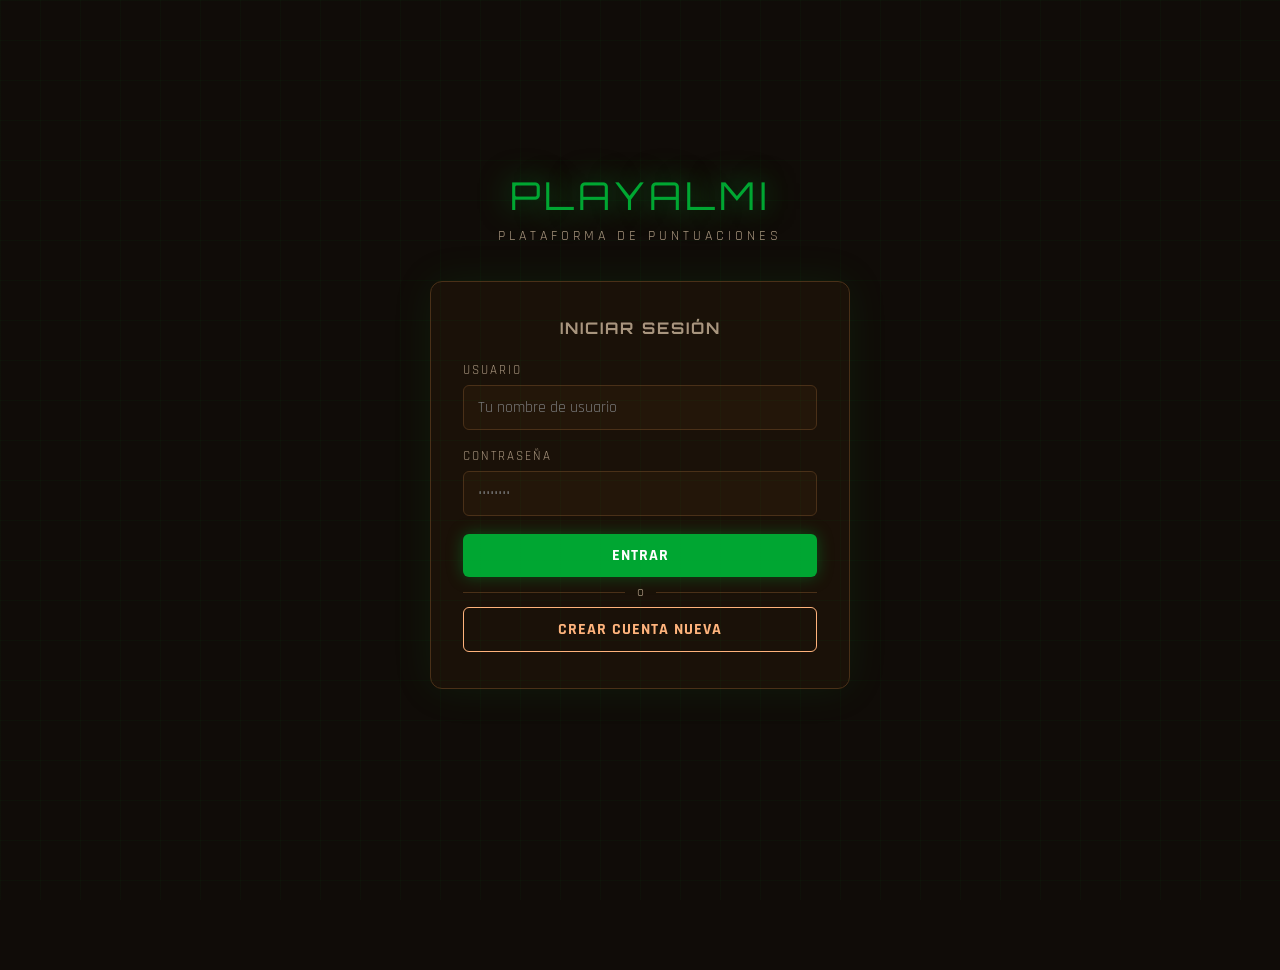
==== login.html @ a69c3453 "acceso e inicio a la pagina web" ====
<!DOCTYPE html>
<html lang="es">
<head>
    <meta charset="UTF-8">
    <meta name="viewport" content="width=device-width, initial-scale=1.0">
    <title>PlayAlmi — Login</title>
    <link rel="stylesheet" href="css/index.css" />
</head>
<body>

    <div class="pagina-acceso">

        <div class="logo-acceso">PLAYALMI</div>
        <p class="subtitulo-acceso">Plataforma de puntuaciones</p>

        <div class="contenedor-formulario">
            <h3>Iniciar sesión</h3>

            <div class="parFormulario">
                <label for="usuario">Usuario</label>
                <input type="text" id="usuario" placeholder="Tu nombre de usuario" autocomplete="username" />
            </div>

            <div class="parFormulario">
                <label for="contrasena">Contraseña</label>
                <input type="password" id="contrasena" placeholder="••••••••" autocomplete="current-password" />
            </div>

            <button class="btn btn-primario btn-full" id="btnLogin">Entrar</button>

            <div class="separador">o</div>

            <a href="registro.html" class="btn btn-secundario btn-full" style="margin-top:4px;">
                Crear cuenta nueva
            </a>
        </div>

        <div id="mensajesAlerta" style="margin-top:16px;"></div>

    </div>



    <script src="https://code.jquery.com/jquery-3.7.1.min.js"></script>
    <script src="js/api.js"></script>
    <script src="js/login.js"></script>
</body>
</html>
---- css/index.css ----
@import url('https://fonts.googleapis.com/css2?family=Rajdhani:wght@400;600;700&family=Orbitron:wght@700;900&display=swap');

:root {
  --bg-dark: #100c08;
  --bg-card: #1a1108;
  --bg-input: #231609;
  --border: #4a3018;
  --neon-purple: #00a632;
  --neon-cyan: #ffb37c;
  --neon-green: #3a5f45;
  --text-main: #f5f0e8;
  --text-muted: #a8957e;
  --danger: #c83232;
  --success: #00a632;
  --gold: #c06014;
  --silver: #a0a0a0;
  --bronze: #762e00;
}

* {
  box-sizing: border-box;
  margin: 0;
  padding: 0;
  font-family: 'Rajdhani', sans-serif;
}

body {
  background-color: var(--bg-dark);
  color: var(--text-main);
  min-height: 100vh;
  padding-bottom: 70px;
  overflow-x: hidden;
}

body::before {
  content: '';
  position: fixed;
  inset: 0;
  background-image: linear-gradient(rgba(0, 166, 50, 0.04) 1px, transparent 1px), linear-gradient(90deg, rgba(0, 166, 50, 0.04) 1px, transparent 1px);
  background-size: 40px 40px;
  pointer-events: none;
  z-index: 0;
}

header {
  position: relative;
  z-index: 10;
  background: var(--bg-card);
  border-bottom: 1px solid var(--border);
  padding: 16px 5%;
  display: flex;
  align-items: center;
  justify-content: space-between;
  flex-wrap: wrap;
  gap: 10px;
}

header h1 {
  font-family: 'Orbitron', sans-serif;
  font-size: 1.8rem;
  color: var(--neon-purple);
  text-shadow: 0 0 20px rgba(0, 166, 50, 0.6);
  letter-spacing: 2px;
}

header .subtitulo {
  font-size: 0.85rem;
  color: var(--text-muted);
  letter-spacing: 3px;
  text-transform: uppercase;
}

nav {
  width: 100%;
  margin-top: 10px;
}

.menuNivel1 {
  list-style: none;
  display: flex;
  width: 100%;
  background: var(--bg-dark);
  border: 1px solid var(--border);
  border-radius: 6px;
  overflow: hidden;
}

.menuNivel1 > li {
  flex: 1;
  text-align: center;
}

.menuNivel1 a {
  display: block;
  padding: 12px 0;
  color: var(--text-muted);
  text-decoration: none;
  font-weight: 600;
  font-size: 0.95rem;
  letter-spacing: 1px;
  text-transform: uppercase;
  transition: color 0.2s, background 0.2s;
}

.menuNivel1 li:hover a {
  color: var(--neon-cyan);
  background: rgba(255, 179, 124, 0.05);
}

.menuNivel1 li.activo a {
  color: var(--neon-purple);
  background: rgba(0, 166, 50, 0.1);
  border-bottom: 2px solid var(--neon-purple);
}

main {
  position: relative;
  z-index: 1;
  display: flex;
  flex-wrap: wrap;
  justify-content: center;
  align-items: center;
  gap: 24px;
  padding: 40px 20px;
  max-width: 1100px;
  width: 100%;
  margin: 0 auto;
}

h2 {
  width: 100%;
  text-align: center;
  font-family: 'Orbitron', sans-serif;
  font-size: 1.4rem;
  color: var(--text-main);
  letter-spacing: 2px;
  margin-bottom: 10px;
}

h2 span {
  color: var(--neon-purple);
}

.tarjeta-jugador {
  background: var(--bg-card);
  border: 1px solid var(--border);
  border-radius: 10px;
  width: 220px;
  padding: 24px 16px;
  display: flex;
  flex-direction: column;
  align-items: center;
  gap: 10px;
  transition: transform 0.2s, border-color 0.2s;
  text-decoration: none;
  color: var(--text-main);
  cursor: pointer;
}

.tarjeta-jugador:hover {
  transform: translateY(-5px);
  border-color: var(--neon-purple);
  box-shadow: 0 0 20px rgba(0, 166, 50, 0.2);
}

.tarjeta-jugador .posicion {
  font-family: 'Orbitron', sans-serif;
  font-size: 2rem;
  font-weight: 900;
}

.pos-1 {
  color: var(--gold);
  text-shadow: 0 0 10px rgba(192, 96, 20, 0.6);
}

.pos-2 {
  color: var(--silver);
  text-shadow: 0 0 10px rgba(160, 160, 160, 0.4);
}

.pos-3 {
  color: var(--bronze);
  text-shadow: 0 0 10px rgba(118, 46, 0, 0.4);
}

.tarjeta-jugador img.avatar {
  width: 72px;
  height: 72px;
  border-radius: 50%;
  object-fit: cover;
  border: 2px solid var(--neon-purple);
  box-shadow: 0 0 12px rgba(0, 166, 50, 0.4);
}

.tarjeta-jugador h3 {
  font-size: 1.1rem;
  font-weight: 700;
  letter-spacing: 1px;
}

.tarjeta-jugador .puntuacion {
  font-family: 'Orbitron', sans-serif;
  font-size: 1.2rem;
  color: var(--neon-cyan);
}

.tarjeta-jugador .nivel {
  font-size: 0.78rem;
  color: var(--text-muted);
  background: var(--bg-input);
  padding: 3px 10px;
  border-radius: 20px;
  letter-spacing: 1px;
  text-transform: uppercase;
}

.tabla-ranking {
  width: 90%;
  max-width: 750px;
  margin: 0 auto;
  border-collapse: collapse;
  background: var(--bg-card);
  border: 1px solid var(--border);
  border-radius: 10px;
  overflow: hidden;
}

.tabla-ranking th {
  background: var(--bg-input);
  padding: 13px 16px;
  text-align: left;
  font-size: 0.82rem;
  letter-spacing: 2px;
  text-transform: uppercase;
  color: var(--text-muted);
}

.tabla-ranking td {
  padding: 12px 16px;
  border-bottom: 1px solid var(--border);
  font-size: 0.95rem;
  color: var(--text-main);
}

.tabla-ranking tr:last-child td {
  border-bottom: none;
}

.tabla-ranking tr:hover td {
  background: rgba(0, 166, 50, 0.05);
}

.tabla-ranking .pts {
  font-family: 'Orbitron', sans-serif;
  color: var(--neon-cyan);
  font-size: 0.9rem;
}

.contenedor-formulario {
  background: var(--bg-card);
  border: 1px solid var(--border);
  border-radius: 12px;
  padding: 36px 32px;
  width: 100%;
  max-width: 420px;
  margin: 0 auto;
  box-shadow: 0 0 40px rgba(0, 166, 50, 0.1);
}

.contenedor-formulario h3 {
  font-family: 'Orbitron', sans-serif;
  font-size: 1rem;
  text-align: center;
  color: var(--text-muted);
  letter-spacing: 2px;
  margin-bottom: 24px;
  text-transform: uppercase;
}

.parFormulario {
  display: flex;
  flex-direction: column;
  gap: 6px;
  margin-bottom: 18px;
}

.parFormulario label {
  font-size: 0.82rem;
  letter-spacing: 2px;
  text-transform: uppercase;
  color: var(--text-muted);
}

.parFormulario input,
.parFormulario select {
  background: var(--bg-input);
  border: 1px solid var(--border);
  border-radius: 6px;
  padding: 11px 14px;
  color: var(--text-main);
  font-family: 'Rajdhani', sans-serif;
  font-size: 1rem;
  width: 100%;
  transition: border-color 0.2s, box-shadow 0.2s;
}

.parFormulario input:focus,
.parFormulario select:focus {
  outline: none;
  border-color: var(--neon-purple);
  box-shadow: 0 0 12px rgba(0, 166, 50, 0.25);
}

.avatar-preview {
  width: 88px;
  height: 88px;
  border-radius: 50%;
  object-fit: cover;
  border: 2px solid var(--neon-purple);
  box-shadow: 0 0 12px rgba(0, 166, 50, 0.3);
  display: block;
  margin: 10px auto 0;
}

.separador {
  display: flex;
  align-items: center;
  gap: 12px;
  color: var(--text-muted);
  font-size: 0.85rem;
  margin: 6px 0;
}

.separador::before,
.separador::after {
  content: '';
  flex: 1;
  height: 1px;
  background: var(--border);
}

.btn {
  display: inline-block;
  padding: 11px 24px;
  border: none;
  border-radius: 6px;
  cursor: pointer;
  font-family: 'Rajdhani', sans-serif;
  font-size: 1rem;
  font-weight: 700;
  letter-spacing: 1px;
  text-transform: uppercase;
  text-decoration: none;
  text-align: center;
  transition: all 0.2s;
}

.btn-primario {
  background: var(--neon-purple);
  color: #fff;
  box-shadow: 0 0 16px rgba(0, 166, 50, 0.4);
}

.btn-primario:hover {
  background: #007d28;
  box-shadow: 0 0 24px rgba(0, 166, 50, 0.6);
  transform: translateY(-1px);
}

.btn-secundario {
  background: transparent;
  color: var(--neon-cyan);
  border: 1px solid var(--neon-cyan);
}

.btn-secundario:hover {
  background: rgba(255, 179, 124, 0.08);
  box-shadow: 0 0 14px rgba(255, 179, 124, 0.2);
}

.btn-peligro {
  background: transparent;
  color: var(--danger);
  border: 1px solid var(--danger);
}

.btn-peligro:hover {
  background: rgba(200, 50, 50, 0.08);
}

.btn-full {
  width: 100%;
  display: block;
}

.fila-botones {
  display: flex;
  justify-content: center;
  gap: 10px;
  margin-top: 14px;
  flex-wrap: wrap;
}

#mensajesAlerta {
  display: none;
  width: 100%;
  max-width: 420px;
  margin: 0 auto;
  padding: 12px 16px;
  border-radius: 6px;
  font-weight: 600;
  text-align: center;
  font-size: 0.95rem;
  letter-spacing: 0.5px;
}

#mensajesAlerta.error {
  background: rgba(200, 50, 50, 0.15);
  border: 1px solid var(--danger);
  color: #f08080;
}

#mensajesAlerta.exito {
  background: rgba(0, 166, 50, 0.15);
  border: 1px solid var(--success);
  color: #80e0a0;
}

#mensajesAlerta.info {
  background: rgba(255, 179, 124, 0.1);
  border: 1px solid var(--neon-cyan);
  color: var(--neon-cyan);
}

.perfil-card {
  background: var(--bg-card);
  border: 1px solid var(--border);
  border-radius: 12px;
  padding: 36px 28px;
  width: 100%;
  max-width: 460px;
  margin: 0 auto;
  text-align: center;
  box-shadow: 0 0 40px rgba(0, 166, 50, 0.1);
}

.perfil-card img.avatar-grande {
  width: 120px;
  height: 120px;
  border-radius: 50%;
  object-fit: cover;
  border: 3px solid var(--neon-purple);
  box-shadow: 0 0 20px rgba(0, 166, 50, 0.5);
  margin-bottom: 16px;
}

.perfil-card h3 {
  font-family: 'Orbitron', sans-serif;
  font-size: 1.3rem;
  color: var(--text-main);
  margin-bottom: 4px;
}

.perfil-card .stat {
  color: var(--text-muted);
  margin: 6px 0;
  font-size: 1rem;
}

.perfil-card .stat span {
  color: var(--neon-cyan);
  font-weight: 700;
}

.filtros {
  width: 100%;
  display: flex;
  justify-content: center;
  gap: 12px;
  flex-wrap: wrap;
  margin-bottom: 6px;
}

.filtros select,
.filtros input[type='text'] {
  background: var(--bg-card);
  border: 1px solid var(--border);
  border-radius: 6px;
  padding: 9px 14px;
  color: var(--text-main);
  font-family: 'Rajdhani', sans-serif;
  font-size: 0.95rem;
  transition: border-color 0.2s;
}

.filtros select:focus,
.filtros input[type='text']:focus {
  outline: none;
  border-color: var(--neon-purple);
}

.cargando {
  width: 100%;
  text-align: center;
  padding: 50px;
  color: var(--text-muted);
  font-size: 1rem;
  letter-spacing: 2px;
  text-transform: uppercase;
}

#top3 {
  width: 100%;
  display: flex;
  flex-direction: column;
  align-items: center;
  justify-content: center;
  gap: 0;
}

footer {
  position: fixed;
  bottom: 0;
  left: 0;
  width: 100%;
  height: 56px;
  background: var(--bg-card);
  border-top: 1px solid var(--border);
  display: flex;
  justify-content: center;
  align-items: center;
  gap: 28px;
  z-index: 10;
}

footer a {
  color: var(--text-muted);
  text-decoration: none;
  font-size: 0.85rem;
  letter-spacing: 1px;
  text-transform: uppercase;
  transition: color 0.2s;
}

footer a:hover {
  color: var(--neon-purple);
}

.pagina-acceso {
  min-height: 100vh;
  display: flex;
  flex-direction: column;
  align-items: center;
  justify-content: center;
  padding: 40px 20px 80px;
}

.pagina-acceso .logo-acceso {
  font-family: 'Orbitron', sans-serif;
  font-size: 2.4rem;
  color: var(--neon-purple);
  text-shadow: 0 0 30px rgba(0, 166, 50, 0.7);
  margin-bottom: 8px;
  letter-spacing: 4px;
}

.pagina-acceso .subtitulo-acceso {
  color: var(--text-muted);
  font-size: 0.85rem;
  letter-spacing: 4px;
  text-transform: uppercase;
  margin-bottom: 36px;
}

@media (max-width: 992px) {
  header {
    padding: 14px 20px;
  }

  .menuNivel1 a {
    font-size: 0.86rem;
    letter-spacing: 0.6px;
    padding: 10px 6px;
  }

  main {
    padding: 30px 14px;
    gap: 18px;
  }

  .tabla-ranking {
    width: 100%;
  }
}

@media (max-width: 768px) {
  body {
    padding-bottom: 20px;
  }

  header {
    justify-content: center;
    text-align: center;
  }

  nav {
    margin-top: 12px;
  }

  .menuNivel1 {
    flex-direction: column;
  }

  .menuNivel1 > li {
    border-bottom: 1px solid var(--border);
  }

  .menuNivel1 > li:last-child {
    border-bottom: none;
  }

  h2 {
    font-size: 1.15rem;
    letter-spacing: 1px;
  }

  .contenedor-formulario,
  .perfil-card {
    max-width: 100%;
    width: 100%;
    padding: 24px 18px;
  }

  .fila-botones {
    flex-direction: column;
  }

  .fila-botones .btn,
  .fila-botones a.btn {
    width: 100%;
  }

  .filtros {
    flex-direction: column;
    align-items: stretch;
    width: 100%;
    max-width: 460px;
    margin-left: auto;
    margin-right: auto;
  }

  .filtros select,
  .filtros input[type='text'] {
    width: 100%;
  }

  .tabla-ranking {
    display: block;
    overflow-x: auto;
    -webkit-overflow-scrolling: touch;
    white-space: nowrap;
  }

  footer {
    position: static;
    height: auto;
    gap: 14px;
    padding: 12px 10px;
    flex-wrap: wrap;
  }
}

@media (max-width: 480px) {
  header h1 {
    font-size: 1.2rem;
  }

  header .subtitulo {
    font-size: 0.74rem;
    letter-spacing: 2px;
  }

  .pagina-acceso {
    padding: 20px 12px 28px;
    min-height: auto;
  }

  .pagina-acceso .logo-acceso {
    font-size: 1.9rem;
    letter-spacing: 2px;
  }

  .pagina-acceso .subtitulo-acceso {
    margin-bottom: 22px;
    letter-spacing: 2px;
  }

  .tarjeta-jugador {
    width: 100%;
    max-width: 320px;
  }

  .parFormulario label {
    font-size: 0.75rem;
    letter-spacing: 1px;
  }

  .parFormulario input,
  .parFormulario select {
    font-size: 0.95rem;
    padding: 10px 12px;
  }

  .btn {
    padding: 10px 14px;
    font-size: 0.92rem;
  }
}
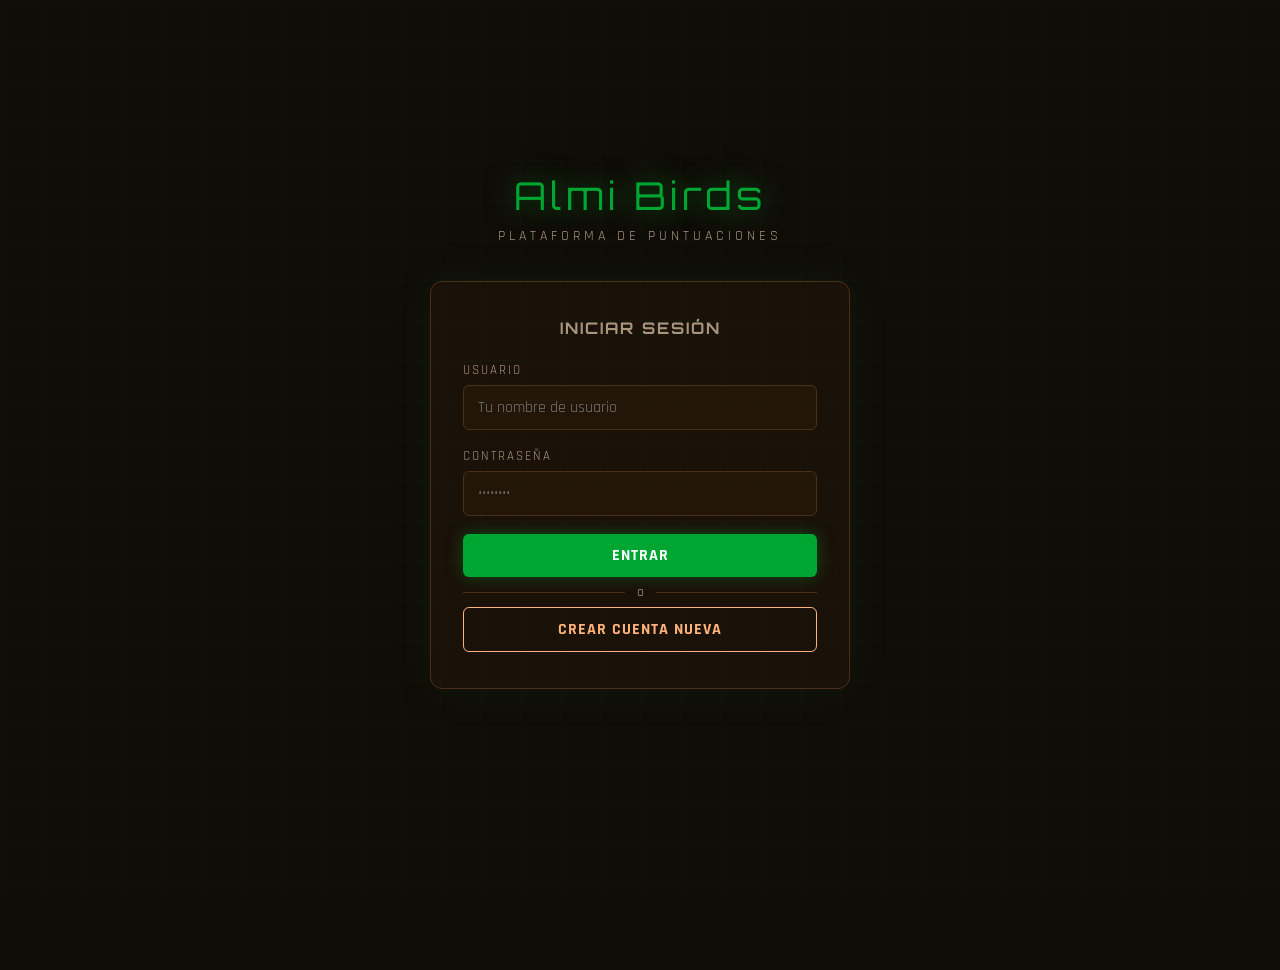
==== commit 093111cc: "cambiar nombre en los archivos" ====
--- a/login.html
+++ b/login.html
@@ -3,14 +3,14 @@
 <head>
     <meta charset="UTF-8">
     <meta name="viewport" content="width=device-width, initial-scale=1.0">
-    <title>PlayAlmi — Login</title>
+    <title>Almi Birds — Login</title>
     <link rel="stylesheet" href="css/index.css" />
 </head>
 <body>
 
     <div class="pagina-acceso">
 
-        <div class="logo-acceso">PLAYALMI</div>
+        <div class="logo-acceso">Almi Birds</div>
         <p class="subtitulo-acceso">Plataforma de puntuaciones</p>
 
         <div class="contenedor-formulario">
@@ -39,8 +39,6 @@
 
     </div>
 
-
-
     <script src="https://code.jquery.com/jquery-3.7.1.min.js"></script>
     <script src="js/api.js"></script>
     <script src="js/login.js"></script>
